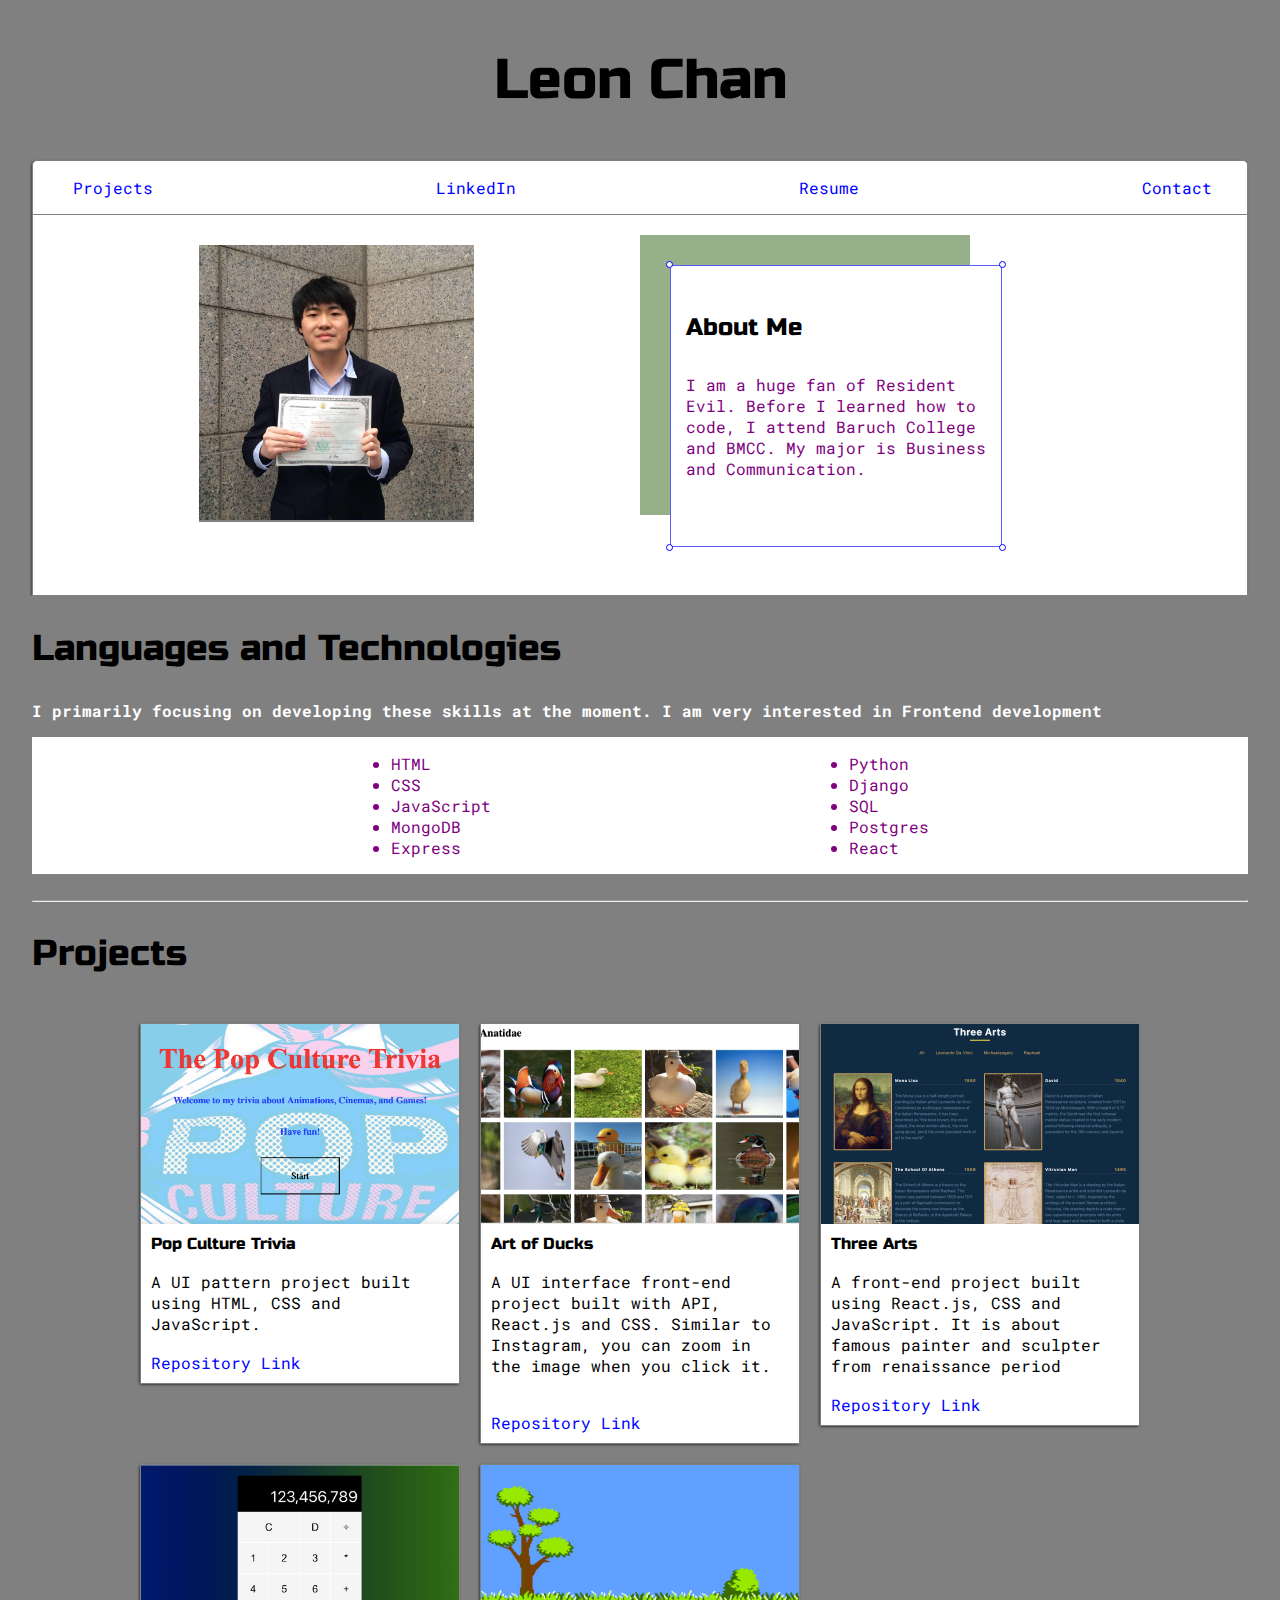
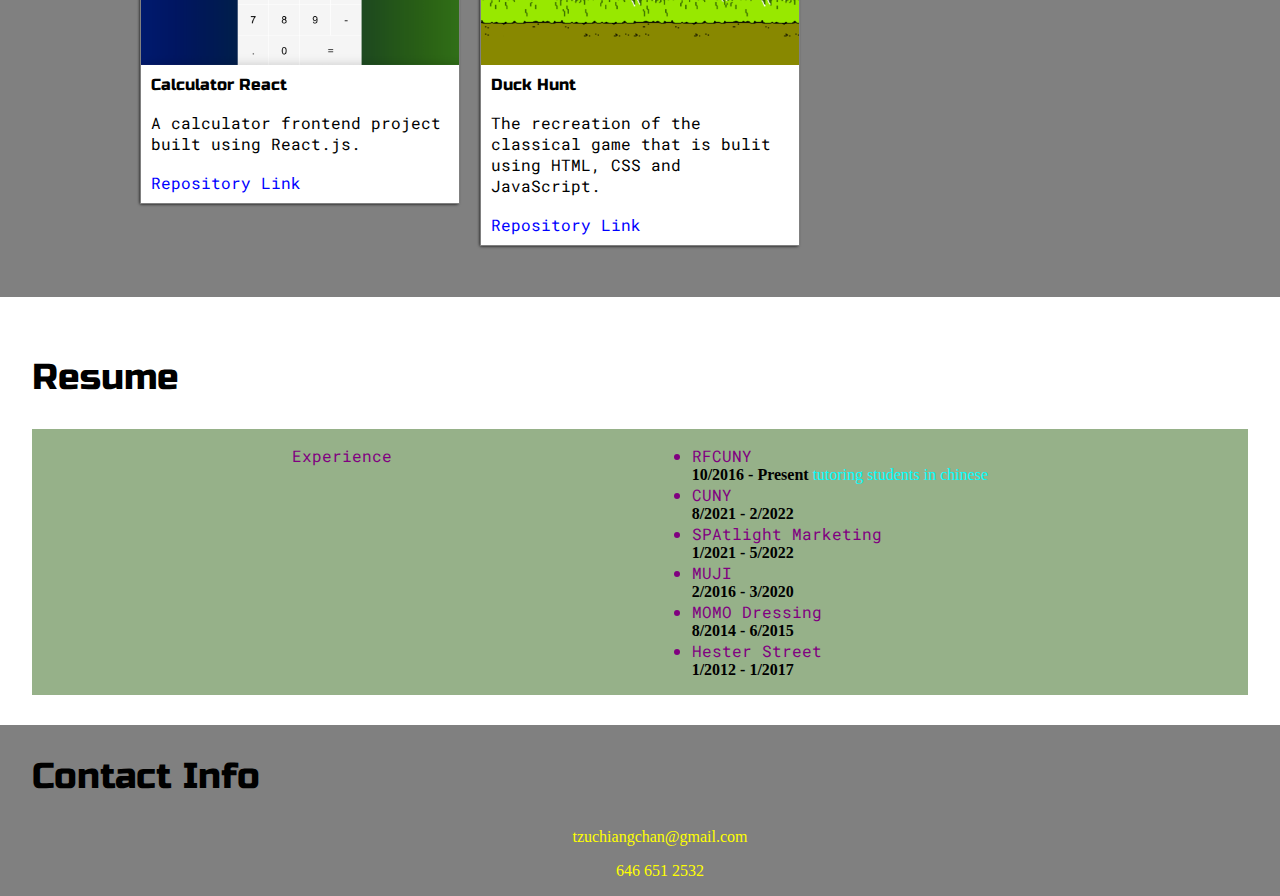
==== index.html @ 223f5d0b "delete education for now" ====
<!DOCTYPE html>
<html lang="en">
  <head>
    <title>Leon Tzu Chan</title>
    <meta name="viewport" content="width=device-width, initial-scale=1" />
    <link
      href="https://fonts.googleapis.com/css2?family=Roboto+Mono:wght@500&family=Russo+One&display=swap"
      rel="stylesheet"
    />
    <link rel="stylesheet" type="text/css" href="style.css">
    <link id="theme-style" rel="stylesheet" href="">
  </head>

  <body>
    <header>
      <div class="main-container">
        <div class="hello">
          <h1>Leon Chan</h1>
        </div>

        <div class="intro">
          <nav class="nav">
            <ul class="navlist">
              <li>
                <a target="_blank" href="https://github.com/TzuCChan"
                  >Projects</a
                >
              </li>
              <li>
                <a
                  target="_blank"
                  href="https://www.linkedin.com/in/leon-tzu-chiang-chan/"
                  >LinkedIn</a
                >
              </li>
              <li>
                <a target="_blank" href="Leon SEI Resume Edit 2.pdf">Resume</a>
              </li>
              <li>
                <a href="contact.html"
                  >Contact</a
                >
              </li>
            </ul>
          </nav>
        
          <div class="left-side">
            <img
              class="profile-pic"
              src="/images/1913613_1039265542803926_8349670237323387605_n.jpg"
              alt="profile of myself"
            />
            <!-- <h5 style="text-align: center; line-height: 0">Dark/Light theme</h5> -->
            <div id="theme-options-wrapper">
              <!-- <div data-mode="dark" id="dark-mode" class="theme-switch" alt="Dark theme"></div>
              <div data-mode="light" id="light-mode" class="theme-switch" alt="Light theme"></div> -->
            </div>
          </div>

          <div class="right-side">
            <div id="preview-shadow" class="About">
              <div id="preview">
                <div id="corner-tl" class="corner"></div>
                <div id="corner-tr" class="corner"></div>
                <h4>About Me</h4>
                <p>
                  I am a huge fan of Resident Evil. Before I learned how to code, I attend Baruch College and BMCC. My major is Business and Communication.
                </p>
                <div id="corner-bl" class="corner"></div>
                <div id="corner-br" class="corner"></div>
              </div>
            </div>
          </div>
        </div>
      </div>
    </header>

    <section class="tech">
      <div class="main-container">
        <h2>Languages and Technologies</h2>
        <p>
          <span style="font-weight:bold; color:white">I primarily focusing on developing these skills at the moment. I am very interested in Frontend development</span>
        </p>

        <div class="technicalskills">
          <ul>
            <li>HTML</li>
            <li>CSS</li>
            <li>JavaScript</li>
            <li>MongoDB</li>
            <li>Express</li>
          </ul>
          <ul>
            <li>Python</li>
            <li>Django</li>
            <li>SQL</li>
            <li>Postgres</li>
            <li>React</li>
          </ul>
        </div>
<br />
        <hr />

<h2>Projects</h2>
<br />
<div class="project-wrapper">

<section>
<div class="project">
  <img class="thumbup" src="/images/Pop Culture Trivia.png" alt="Trivia homepage" />
<div class="project-preview">
  <h6 class="project-title">Pop Culture Trivia</h6>
  <br />
  <p class="project-description">A UI pattern project built using HTML, CSS and JavaScript.</p>
  <br />
  <a target="_blank" href="https://github.com/TzuCChan/Pop-Culture-Trivia">Repository Link</a>
</div> 
</div>
</section>

<section>
  <div class="project">
    <img class="thumbup" src="/images/art of duck.jpg" alt="UI webpage using React.js and API" />
    <div class="project-preview">
      <h6 class="project-title">Art of Ducks</h6>
      <br />
      <p class="project-description">A UI interface front-end project built with API, React.js and CSS. Similar to Instagram, you can zoom in the image when you click it.</p>
      <br />
      <br />
    <a target="_blank" href="https://github.com/TzuCChan/Duck-react-API-UI-pattern">Repository Link</a>
  </div>
  </div>
  </section>

  <section>
    <div class="project">
      <img class="thumbup" src="/images/Three Arts.png" alt="Main homepage" />
    <div class="project-preview">
      <h6 class="project-title">Three Arts</h6>
      <br />
      <p class="project-description">A front-end project built using React.js, CSS and JavaScript. It is about famous painter and sculpter from renaissance period</p>
      <br />
      <a target="_blank" href="https://github.com/TzuCChan/renaissance-react">Repository Link</a>
    </div> 
    </div>
    </section>

    <section>
      <div class="project">
        <img class="thumbup" src="/images/Calculator react.png" alt="Main homepage" />
      <div class="project-preview">
        <h6 class="project-title">Calculator React</h6>
        <br />
        <p class="project-description">A calculator frontend project built using React.js.</p>
        <br />
        <a target="_blank" href="https://github.com/TzuCChan/calculator-react">Repository Link</a>
      </div> 
      </div>
      </section>

    <section>
      <div class="project">
        <img class="thumbup" src="/images/background.png" alt="Main homepage" />
      <div class="project-preview">
        <h6 class="project-title">Duck Hunt</h6>
        <br />
        <p class="project-description">The recreation of the classical game that is bulit using HTML, CSS and JavaScript.</p>
        <br />
        <a target="_blank" href="https://github.com/TzuCChan/duck-hunt-game">Repository Link</a>
      </div> 
      </div>
      </section>

  </div>
</section>
    </div>

    <section class="Biography">
      <div class="main-container">
    <h2>Resume</h2>
    <div class="experienceandeducation">
    <p>Experience</p>
    <ul>
      <li>RFCUNY</li>
        <b>10/2016 - Present</b>
        <x>tutoring students in chinese</x>
      <li>CUNY</li>
        <b>8/2021 - 2/2022</b>
      <li>SPAtlight Marketing</li>
        <b>1/2021 - 5/2022</b>
      <li>MUJI</li>
        <b>2/2016 - 3/2020</b>
      <li>MOMO Dressing</li>
        <b>8/2014 - 6/2015</b>
      <li>Hester Street</li>
        <b>1/2012 - 1/2017</b>
    </ul>
    </div>

  </div>
</section>

<div class="main-container">
  <h2>Contact Info</h2>
</div>
<div class="contact">
  <ul>tzuchiangchan@gmail.com</ul>
  <ul>646 651 2532</ul>
</div>
<script type="text/javascript" src="script.js"></script>

  </body>
</html>
---- style.css ----
:root {
  --mainColor: gray;
  --subColor: white;

  --borderColor: gray;

  --mainText: black;
  --subText: gray;

  --themeDotBorder: black;

  --previewBG: white;
  --previewShadow: rgba(110, 147, 92, 0.721);
}

html,
body {
  margin: 0;
  padding: 0;
  scroll-behavior: smooth;
  background-color: var(--mainColor);
}

h1,
h2,
h3,
h4,
h5,
h6 {
  font-family: "Russo One", sans-serif;
  font-weight: 500;
  color: var(--mainText);
}

h1 {
  font-size: 56px;
}
h2 {
  font-size: 36px;
}
h3 {
  font-size: 28px;
}
h4 {
  font-size: 24px;
}
h5 {
  font-size: 20px;
}
h6 {
  font-size: 16px;
}

a,
p,
li{
  font-family: "Roboto Mono", monospace;
  color: purple;
}

.hello {
  display: grid;
  text-align: center;
  align-content: center;
  min-height: 10em;
}

.intro {
  background-color: var(--subColor);
  border: 1px solid var(--borderColor);
  border-radius: 5px 5px 0 0;
  box-shadow: -1px 1px 3px -1px black;
  -webkit-box-shadow: -1px 1px 3px -1px black;
  -moz-box-shadow: -1px 1px 3px -1px black;
  display: grid;
  grid-template-columns: 1fr 1fr;
  grid-template-areas:
    "nav nav"
    "left-side right-side";
}

.nav {
  grid-area: nav;
  border-bottom: 1px solid var(--borderColor);
}

.navlist {
  display: flex;
  list-style: none;
  justify-content: space-between;
  align-items: center;
  padding-right: 35px;
}

.left-side {
  grid-area: left-side;
  padding-top: 30px;
  padding-bottom: 30px;
}

.profile-pic {
  display: block;
  margin: 0 auto;
  height: 275px;
  width: 275px;
  object-fit: cover;
  border-bottom: 2px solid var(--borderColor);
}

#theme-options-wrapper {
  display: flex;
  justify-content: center;
}

.theme-switch {
  height: 30px;
  width: 30px;
  border-radius: 50%;
  margin: 5px;
  border: 2px solid var(--themeDotBorder);
  -webkit-box-shadow: -1px 1px 3px -1px black;
  -moz-box-shadow: -1px 1px 3px -1px black;
  box-shadow: -1px 1px 3px -1px black;
  cursor: pointer;
}

.theme-switch:hover {
  border-width: 5px;
}

#light-mode {
  background-color: white;
}

#dark-mode {
  background-color: black;
}

.right-side {
  grid-area: right-side;
  display: grid;
  align-content: center;
  padding-top: 20px;
  padding-bottom: 80px;
}

#preview-shadow {
  background-color: var(--previewShadow);
  width: 300px;
  height: 250px;
  padding-left: 30px;
  padding-top: 30px;
}

#preview {
  width: 300px;
  height: 250px;
  padding: 15px;
  border: 1.5px solid rgb(90, 90, 251);
  background-color: var(--previewBG);
  position: relative;
}

.corner {
  width: 5px;
  height: 5px;
  border-radius: 50%;
  border: 1.5px solid blue;
  background-color: white;
  position: absolute;
}

#corner-tl {
  top: -5px;
  left: -5px;
}

#corner-tr {
  top: -5px;
  right: -5px;
}

#corner-bl {
  bottom: -5px;
  left: -5px;
}

#corner-br {
  bottom: -5px;
  right: -5px;
}

a {
  text-decoration: none;
  color: blue;
}

.main-container {
  margin: 0 auto;
  width: 1200px;
}

.Biography {
  display: grid;
  grid-template-columns: repeat(auto-fit, minmax(320px, 1fr));
  padding-bottom: 30px;
  padding-top: 30px;
}

.technicalskills {
  display: flex;
  justify-content: space-evenly;
  background-color: white
  /* background-color: var(--previewShadow); */
}

.experienceandeducation {
  display: flex;
  justify-content: space-evenly;
  background-color: var(--previewShadow);
}

.education {
  display: flex;
  justify-content: space-evenly;
  background-color: var(--previewShadow);
}

header,
.tech,
.photos {
  overflow: auto;
  background-color: var(--mainColor);
  border-bottom: 1px solid var(--borderColor);
}

.About,
.Biography {
  background-color: var(--subColor);
}

img {
  max-width: 100%;
  height: auto;
}

.project-wrapper {
  display: grid;
  grid-template-columns: repeat(auto-fit, 320px);
  justify-content: center;
  padding-bottom: 50px;
  gap: 20px;
}

.project {
  border: 1px solid var(--borderColor);
  -webkit-box-shadow: -1px 1px 3px -1px black;
  -moz-box-shadow: -1px 1px 3px -1px black;
  box-shadow: -1px 1px 3px -1px black;
}

.thumbup {
  width: 100%;
  height: 200px;
  display: block;
  object-fit: cover;
}

.project-preview {
  background-color: white;
  padding: 10px;
  height: 100%;
}

.project-title,
.project-description {
  color: black;
  margin: 0;
}

.contact {
  color: yellow;
  text-align: center;
}

x {
  color: aqua;
}

/* .container {
  margin: 0 auto;
  width: 1200px;
} */

/* .Experience {
  display: grid;
  grid-template-columns: repeat(auto-fit, minmax(320px, 1fr));
  padding-bottom: 30px;
  padding-top: 30px;
} */

@media screen and (max-width: 2500px) {
  .main-container {
    width: 95%;
  }
}

@media screen and (max-width: 800px) {
  .intro {
    grid-template-columns: 1fr;
    grid-template-areas:
      "nav"
      "left-side"
      "right-side";
  }
  .right-side {
    justify-content: center;
  }
}
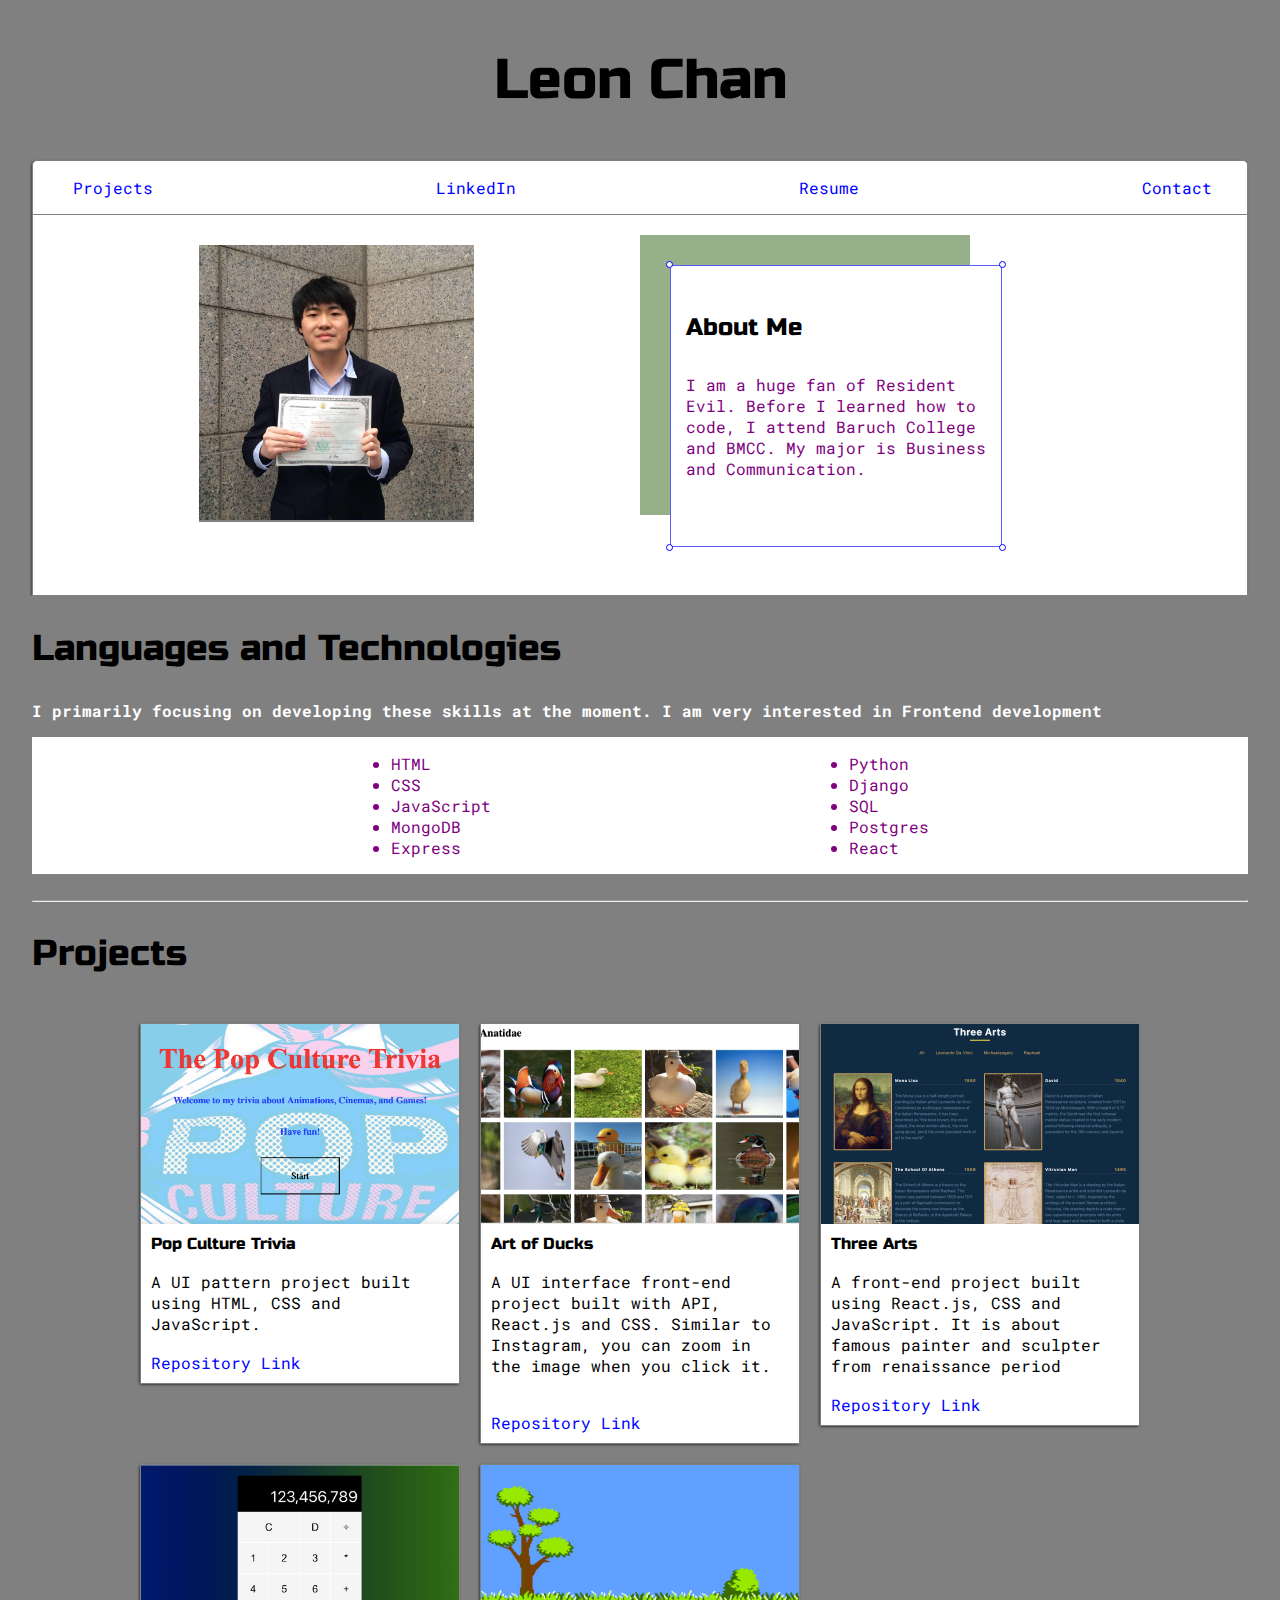
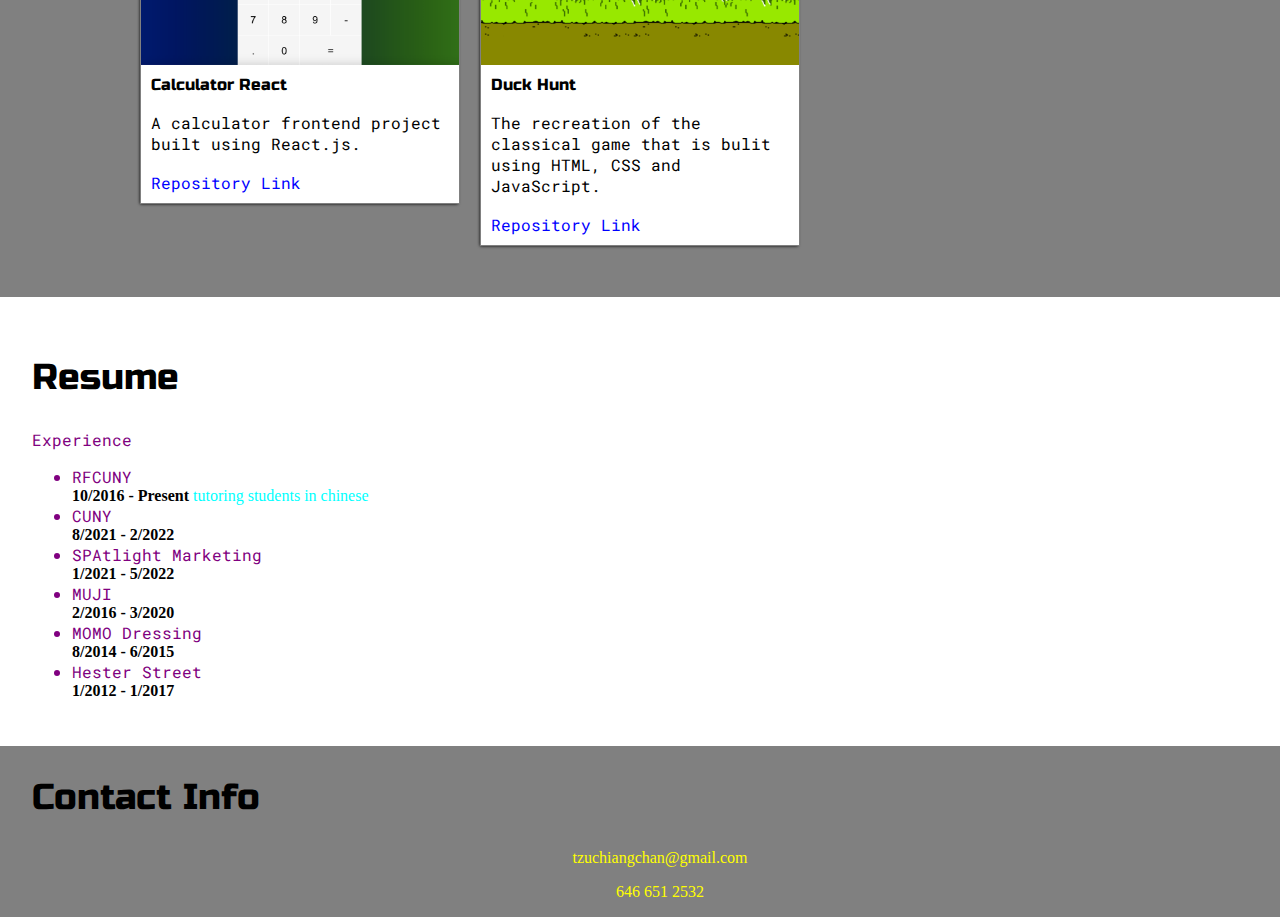
==== commit 8969dd26: "experienceandeducation -> experience" ====
--- a/index.html
+++ b/index.html
@@ -178,7 +178,7 @@
     <section class="Biography">
       <div class="main-container">
     <h2>Resume</h2>
-    <div class="experienceandeducation">
+    <div class="experience">
     <p>Experience</p>
     <ul>
       <li>RFCUNY</li>
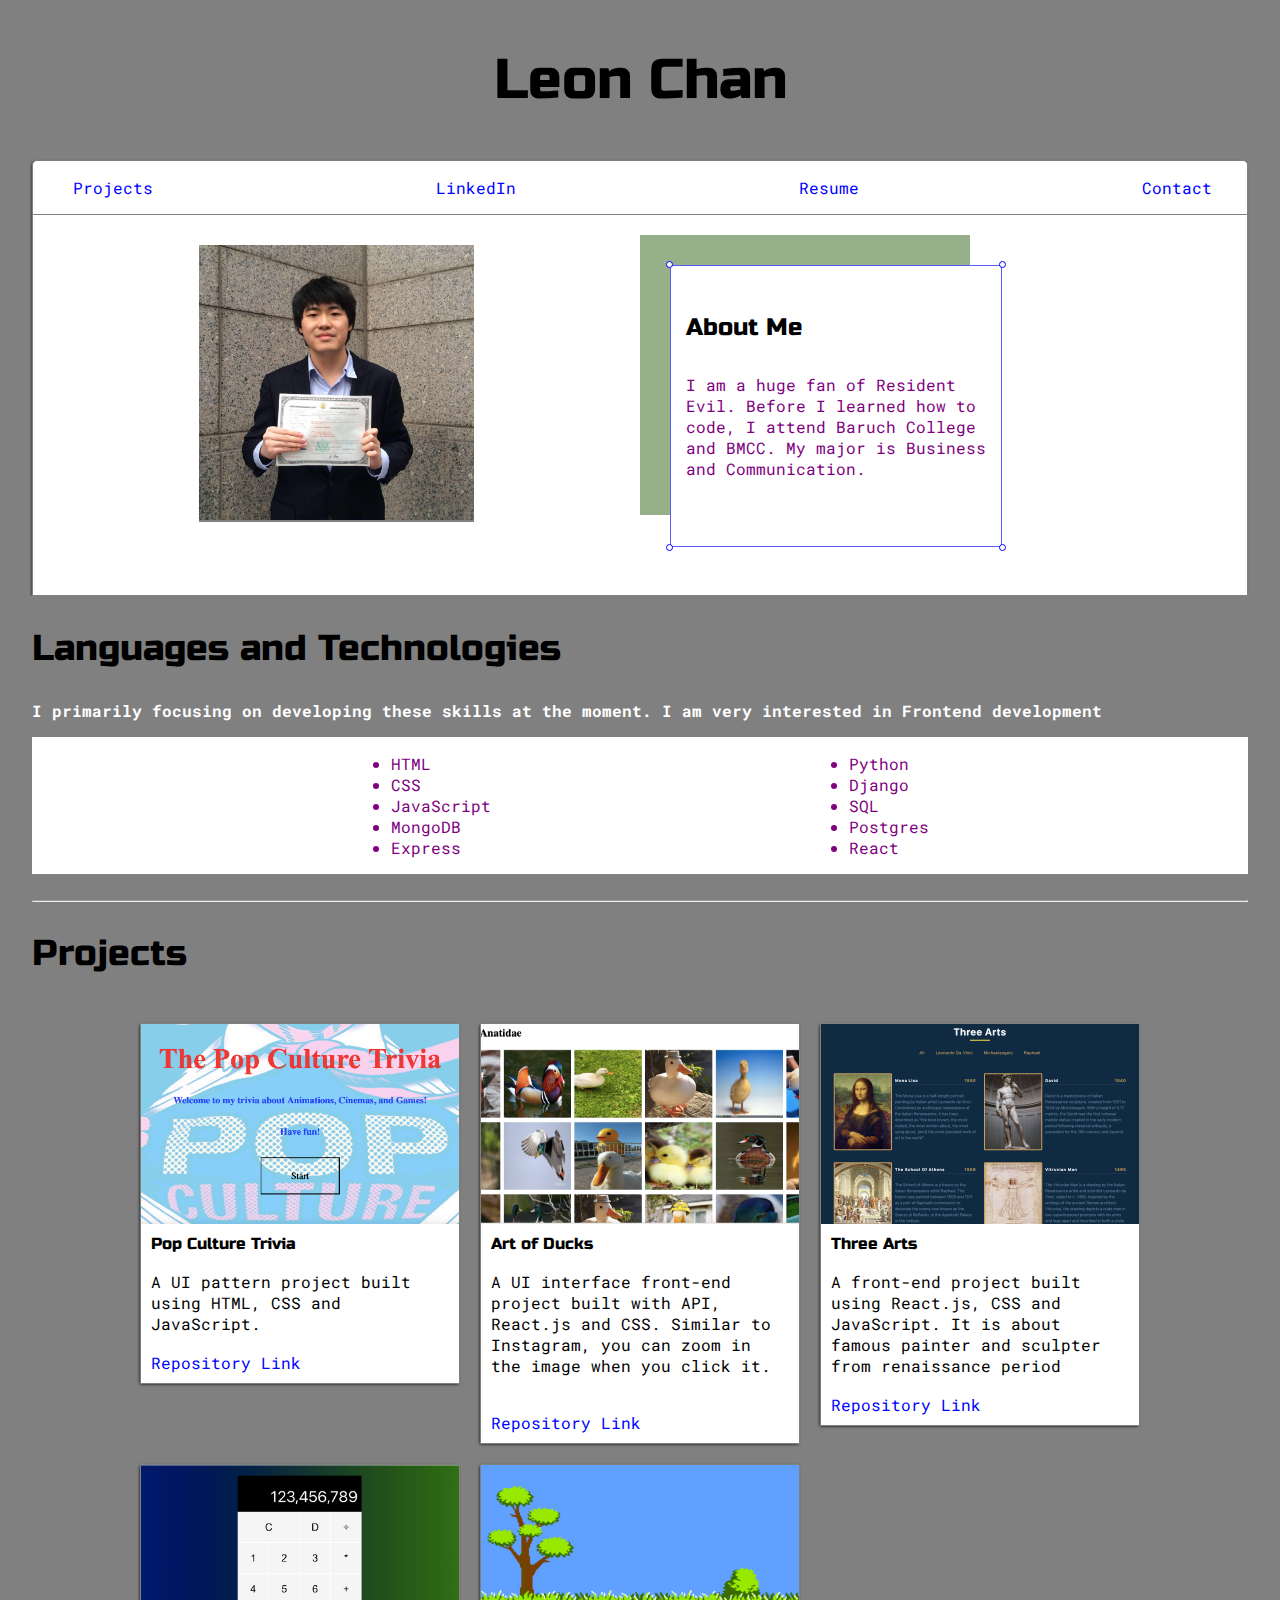
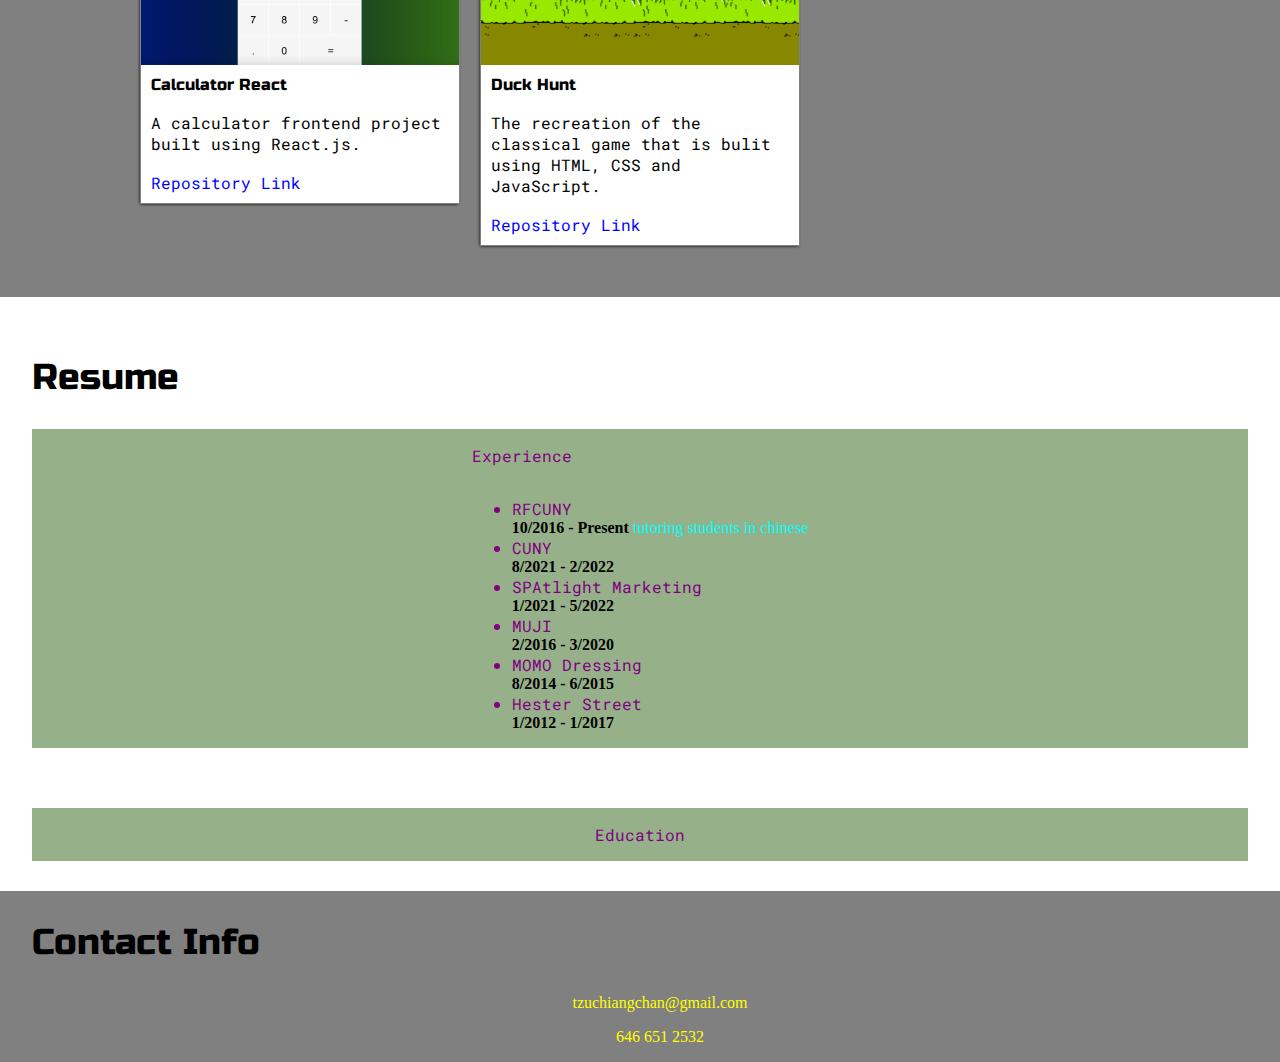
==== commit 65b77b53: "education set up" ====
--- a/index.html
+++ b/index.html
@@ -200,6 +200,14 @@
   </div>
 </section>
 
+<section class="Biography">
+  <div class="main-container">
+    <div class="education">
+      <p>Education</p>
+    </div>
+  </div>
+</section>
+
 <div class="main-container">
   <h2>Contact Info</h2>
 </div>
--- a/style.css
+++ b/style.css
@@ -214,8 +214,8 @@
   /* background-color: var(--previewShadow); */
 }
 
-.experienceandeducation {
-  display: flex;
+.experience {
+  display:grid;
   justify-content: space-evenly;
   background-color: var(--previewShadow);
 }
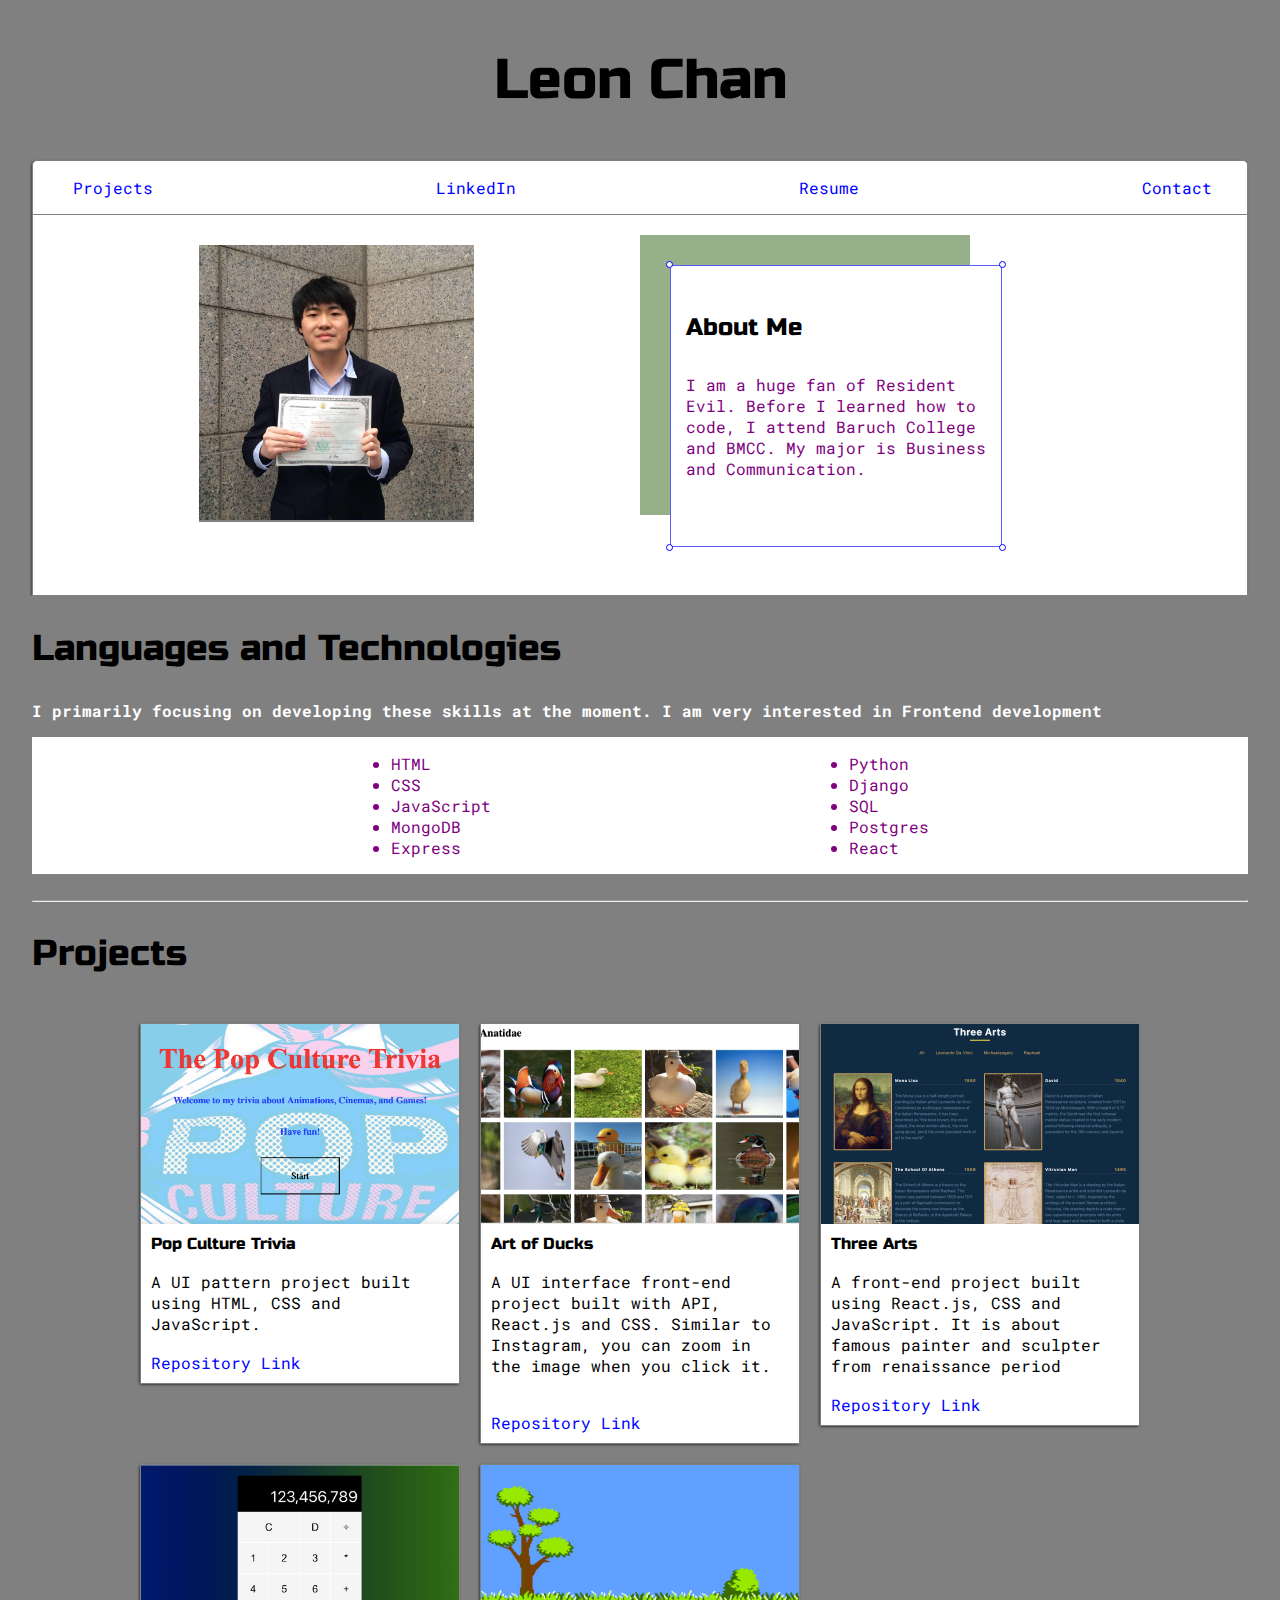
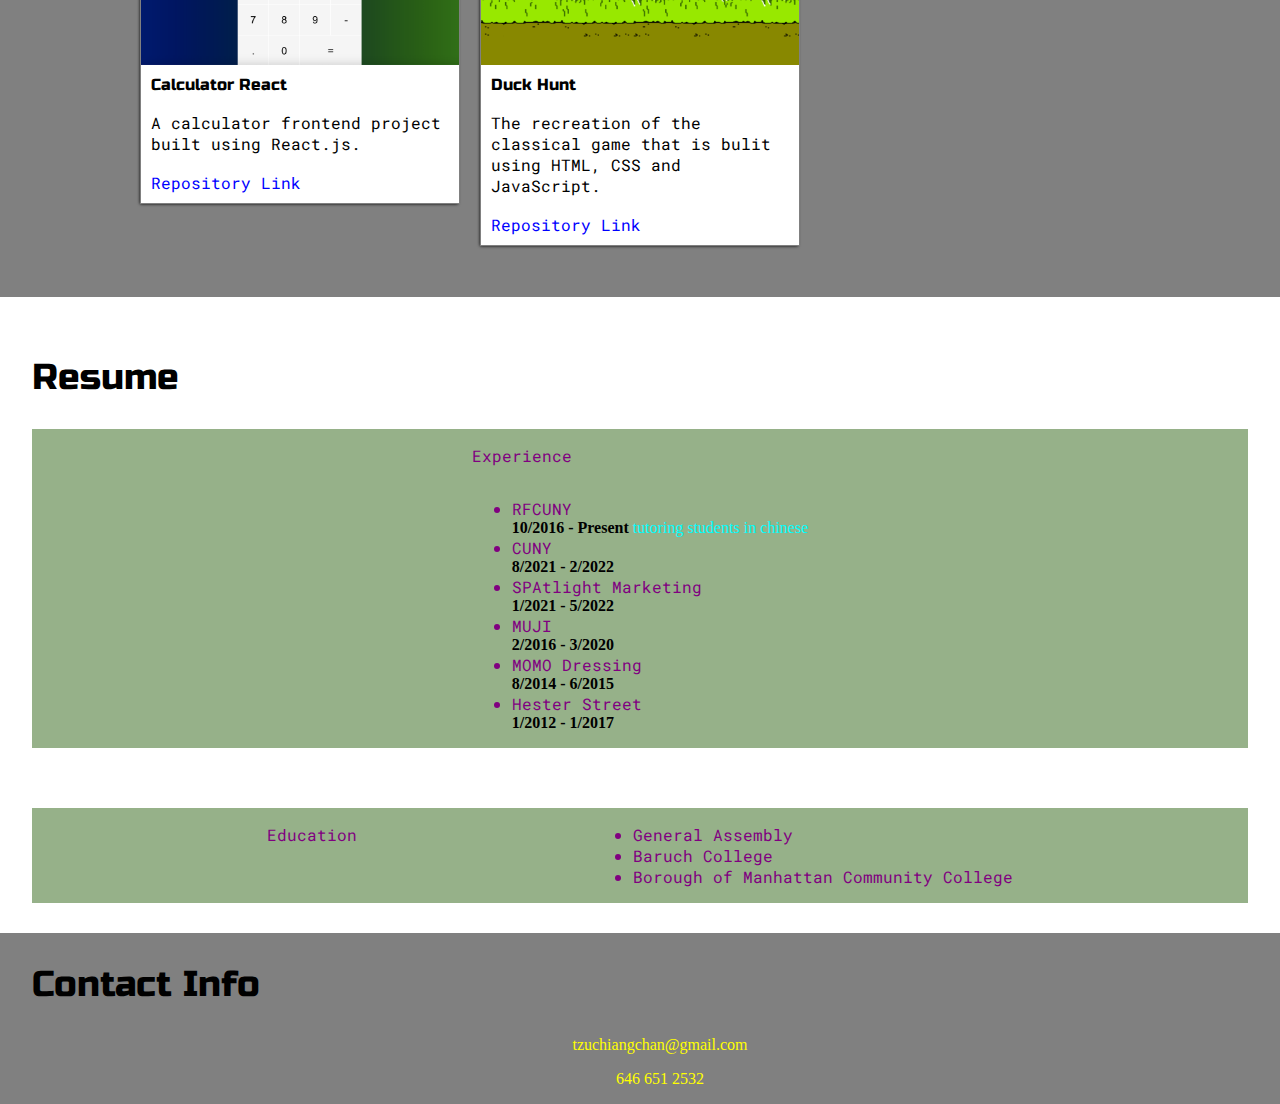
==== commit b187166a: "list schools" ====
--- a/index.html
+++ b/index.html
@@ -204,6 +204,11 @@
   <div class="main-container">
     <div class="education">
       <p>Education</p>
+      <ul>
+        <li>General Assembly</li>
+        <li>Baruch College</li>
+        <li>Borough of Manhattan Community College</li>
+      </ul>
     </div>
   </div>
 </section>
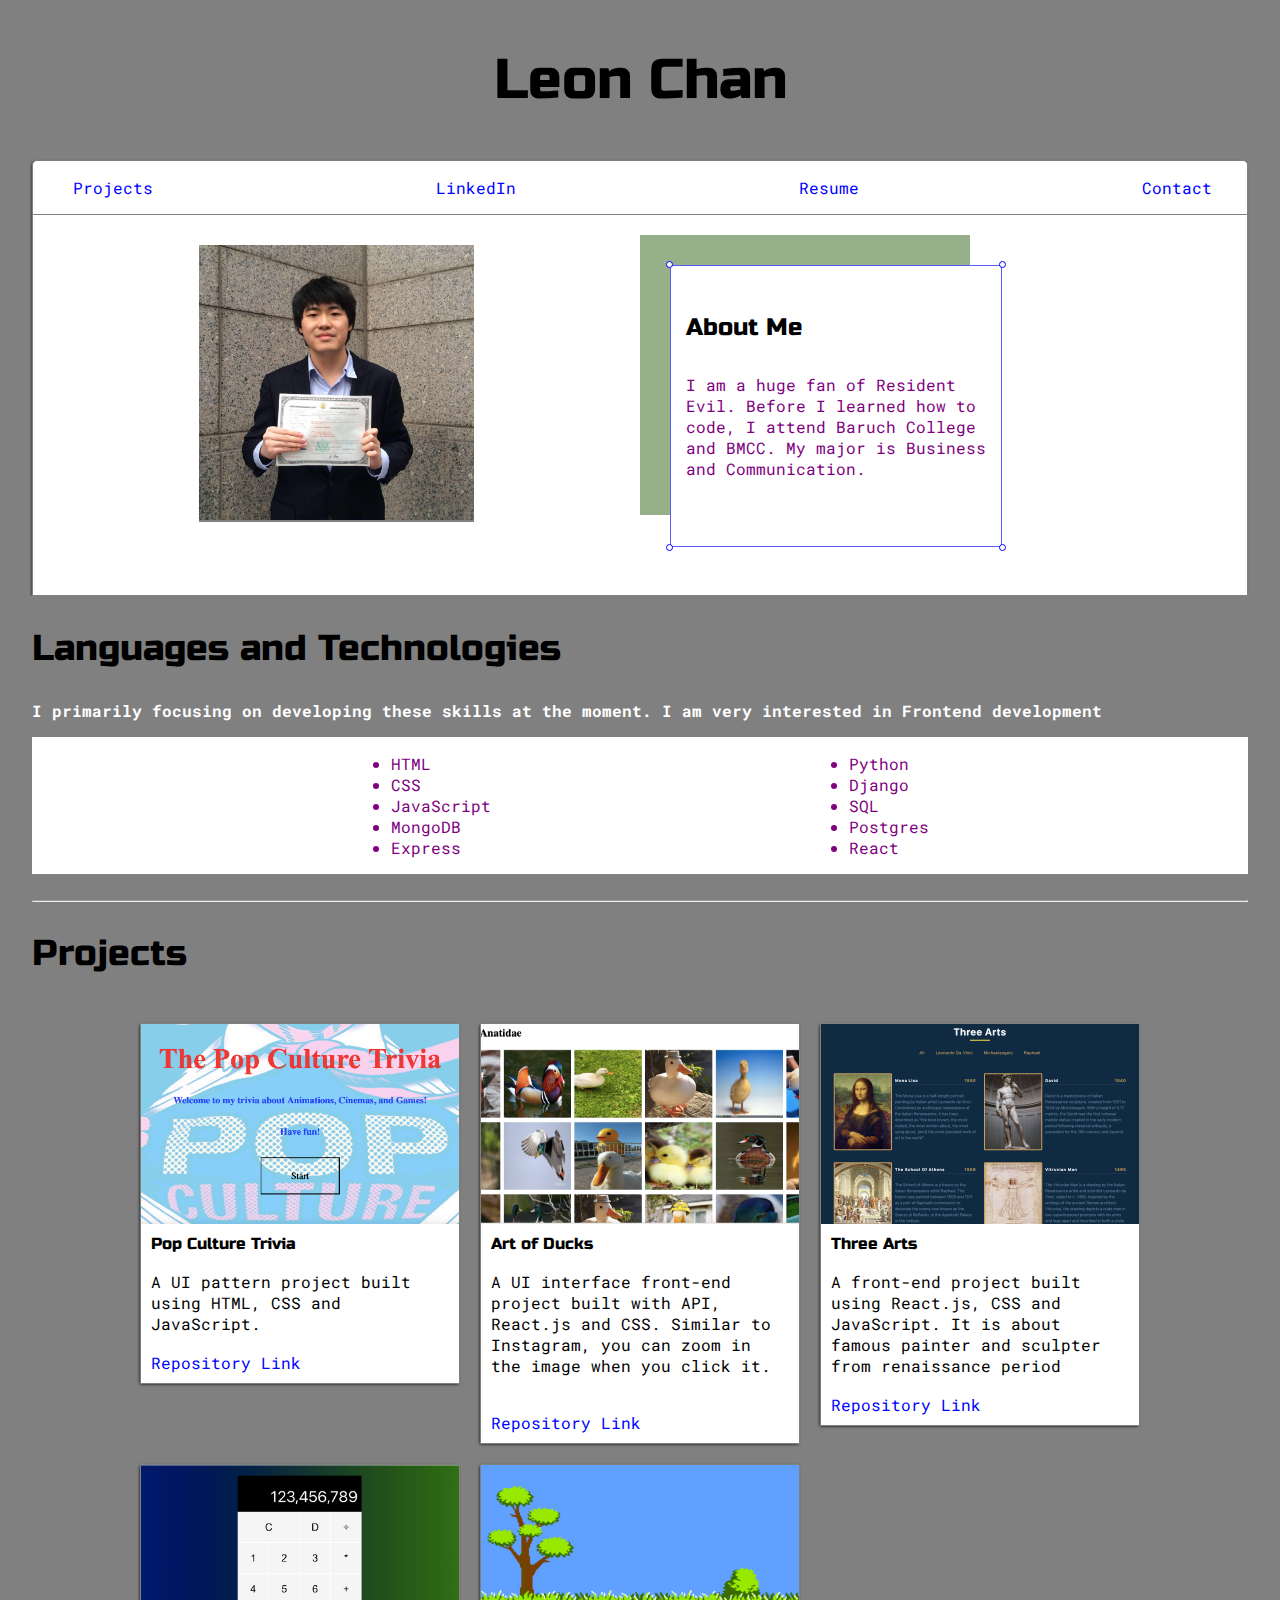
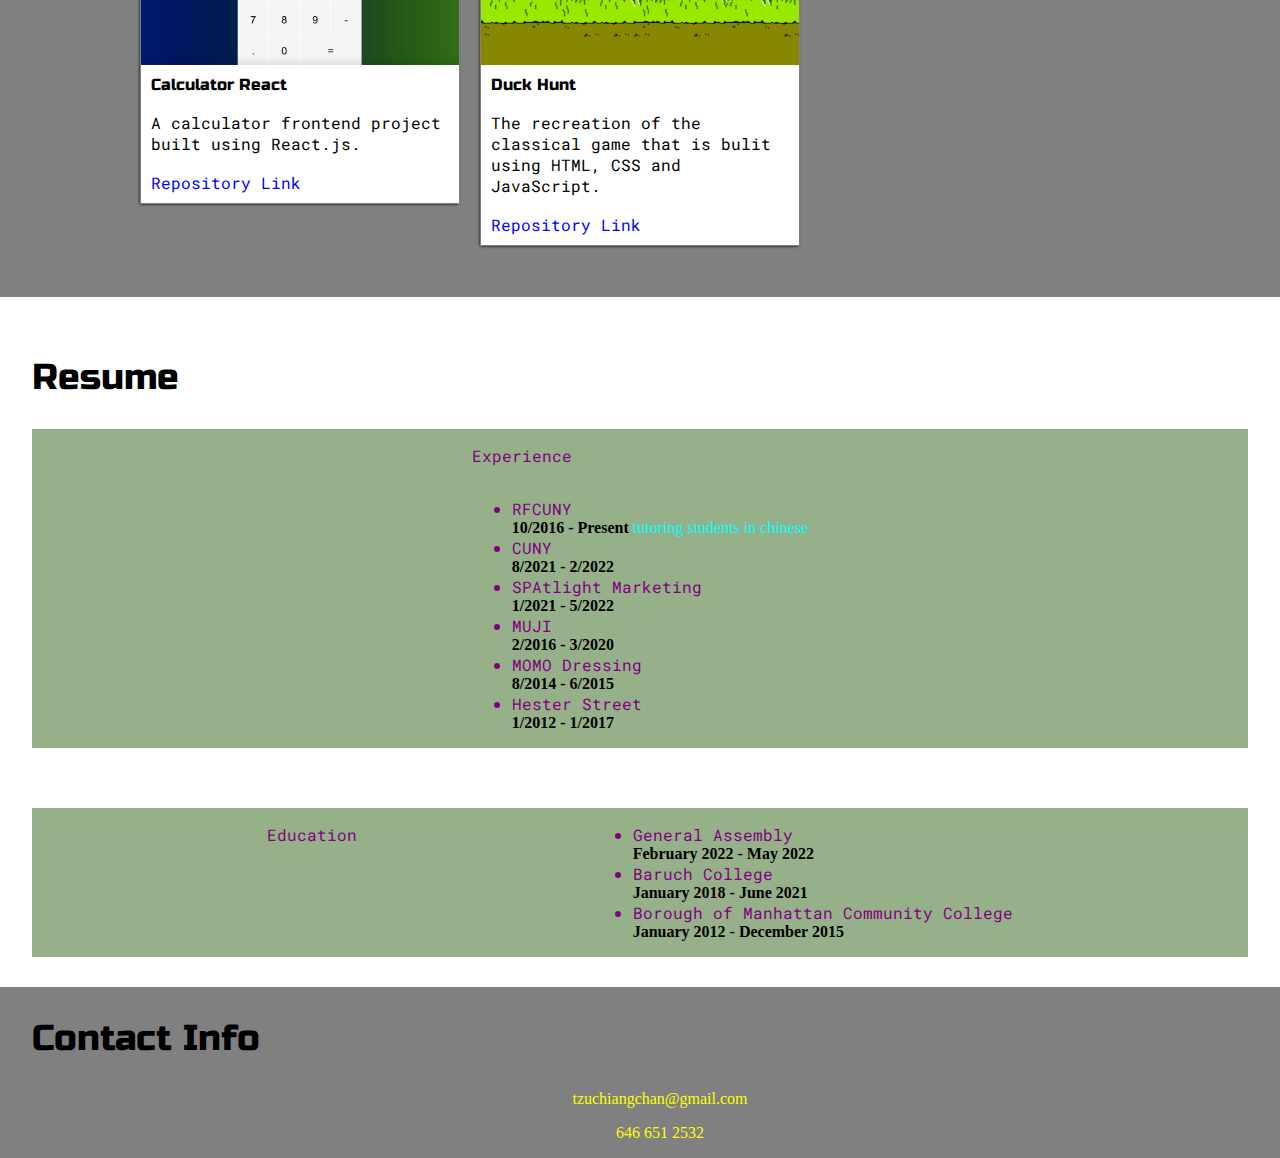
==== commit af9a385a: "change academic years" ====
--- a/index.html
+++ b/index.html
@@ -206,8 +206,11 @@
       <p>Education</p>
       <ul>
         <li>General Assembly</li>
+          <b>February 2022 - May 2022</b>
         <li>Baruch College</li>
+          <b>January 2018 - June 2021</b>
         <li>Borough of Manhattan Community College</li>
+          <b>January 2012 - December 2015</b>
       </ul>
     </div>
   </div>
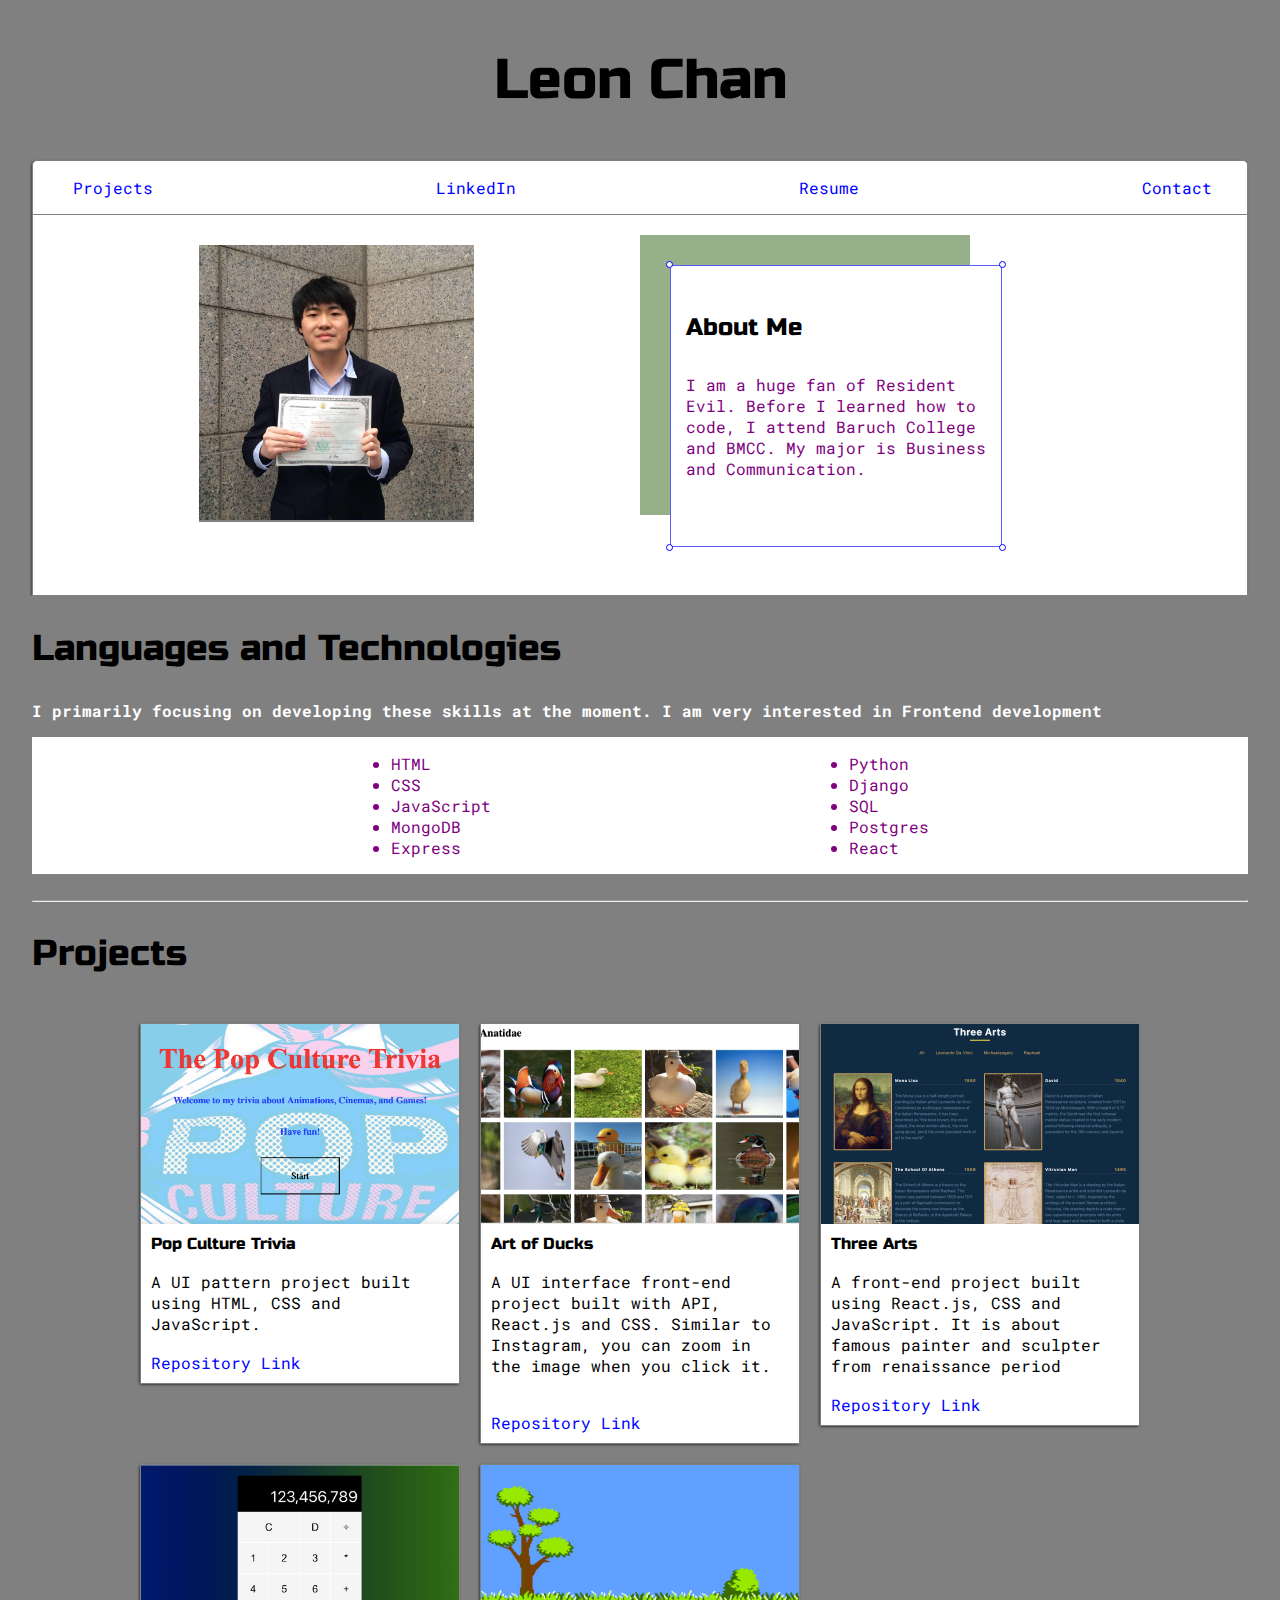
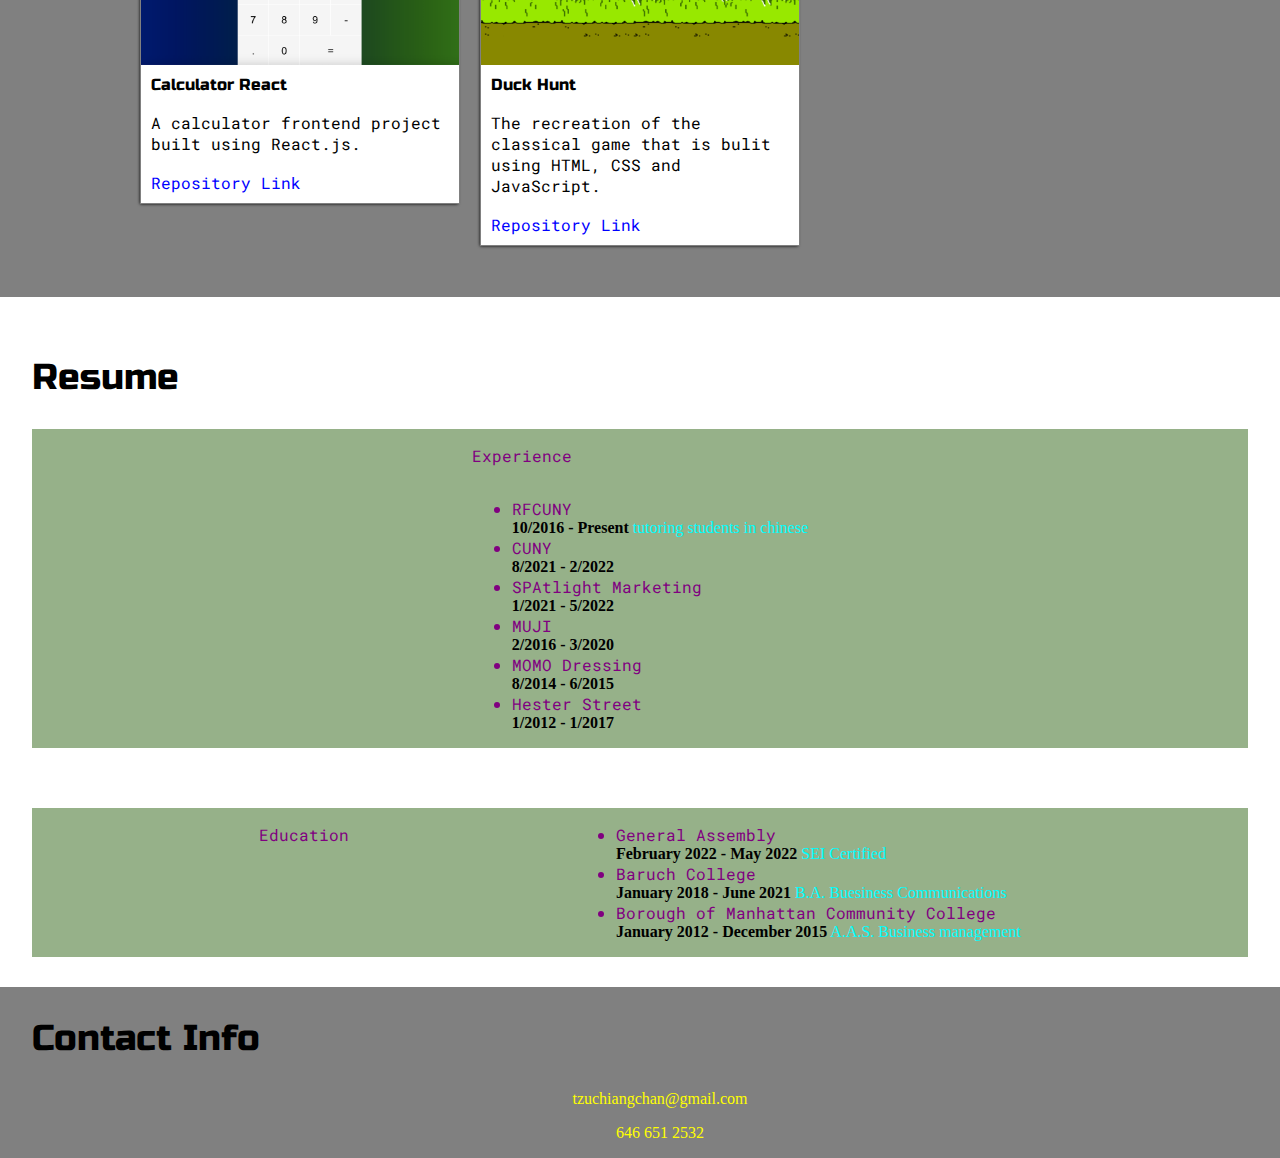
==== commit 70718ccc: "add degree and major" ====
--- a/index.html
+++ b/index.html
@@ -207,10 +207,13 @@
       <ul>
         <li>General Assembly</li>
           <b>February 2022 - May 2022</b>
+          <x>SEI Certified</x>
         <li>Baruch College</li>
           <b>January 2018 - June 2021</b>
+          <x>B.A. Buesiness Communications</x>
         <li>Borough of Manhattan Community College</li>
           <b>January 2012 - December 2015</b>
+          <x>A.A.S. Business management</x>
       </ul>
     </div>
   </div>
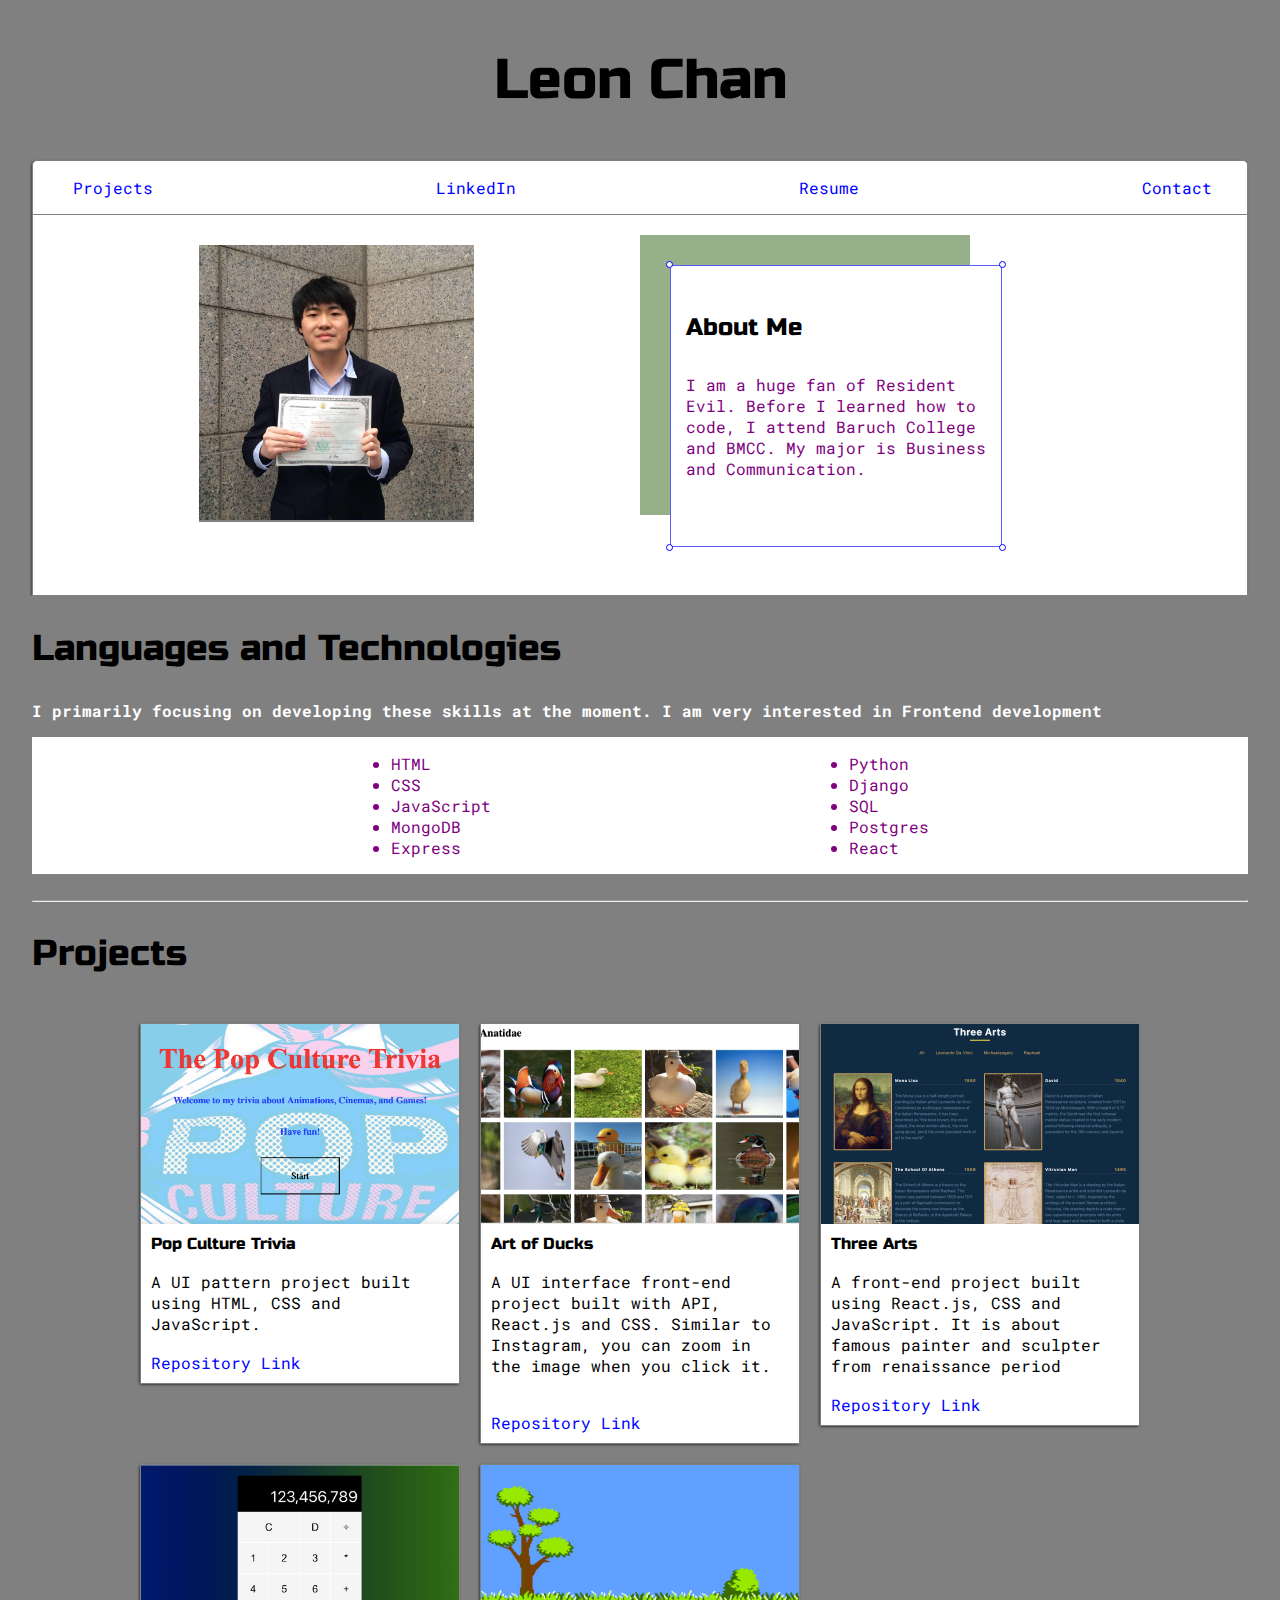
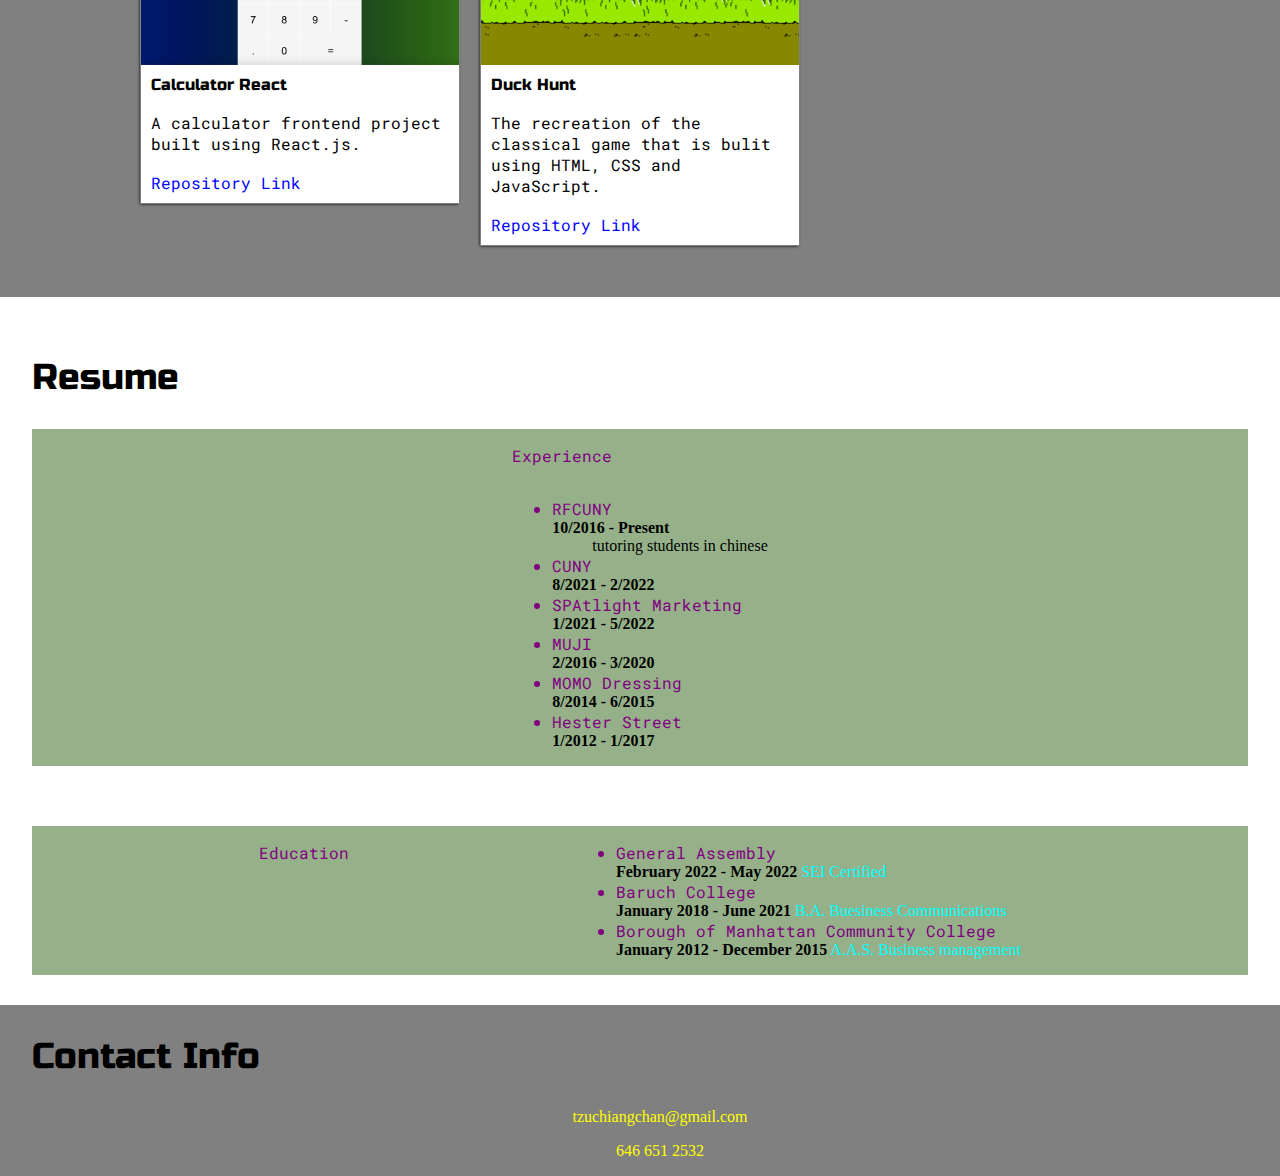
==== commit cd0dc34f: "minor change" ====
--- a/index.html
+++ b/index.html
@@ -183,7 +183,7 @@
     <ul>
       <li>RFCUNY</li>
         <b>10/2016 - Present</b>
-        <x>tutoring students in chinese</x>
+        <ol>tutoring students in chinese</ol>
       <li>CUNY</li>
         <b>8/2021 - 2/2022</b>
       <li>SPAtlight Marketing</li>
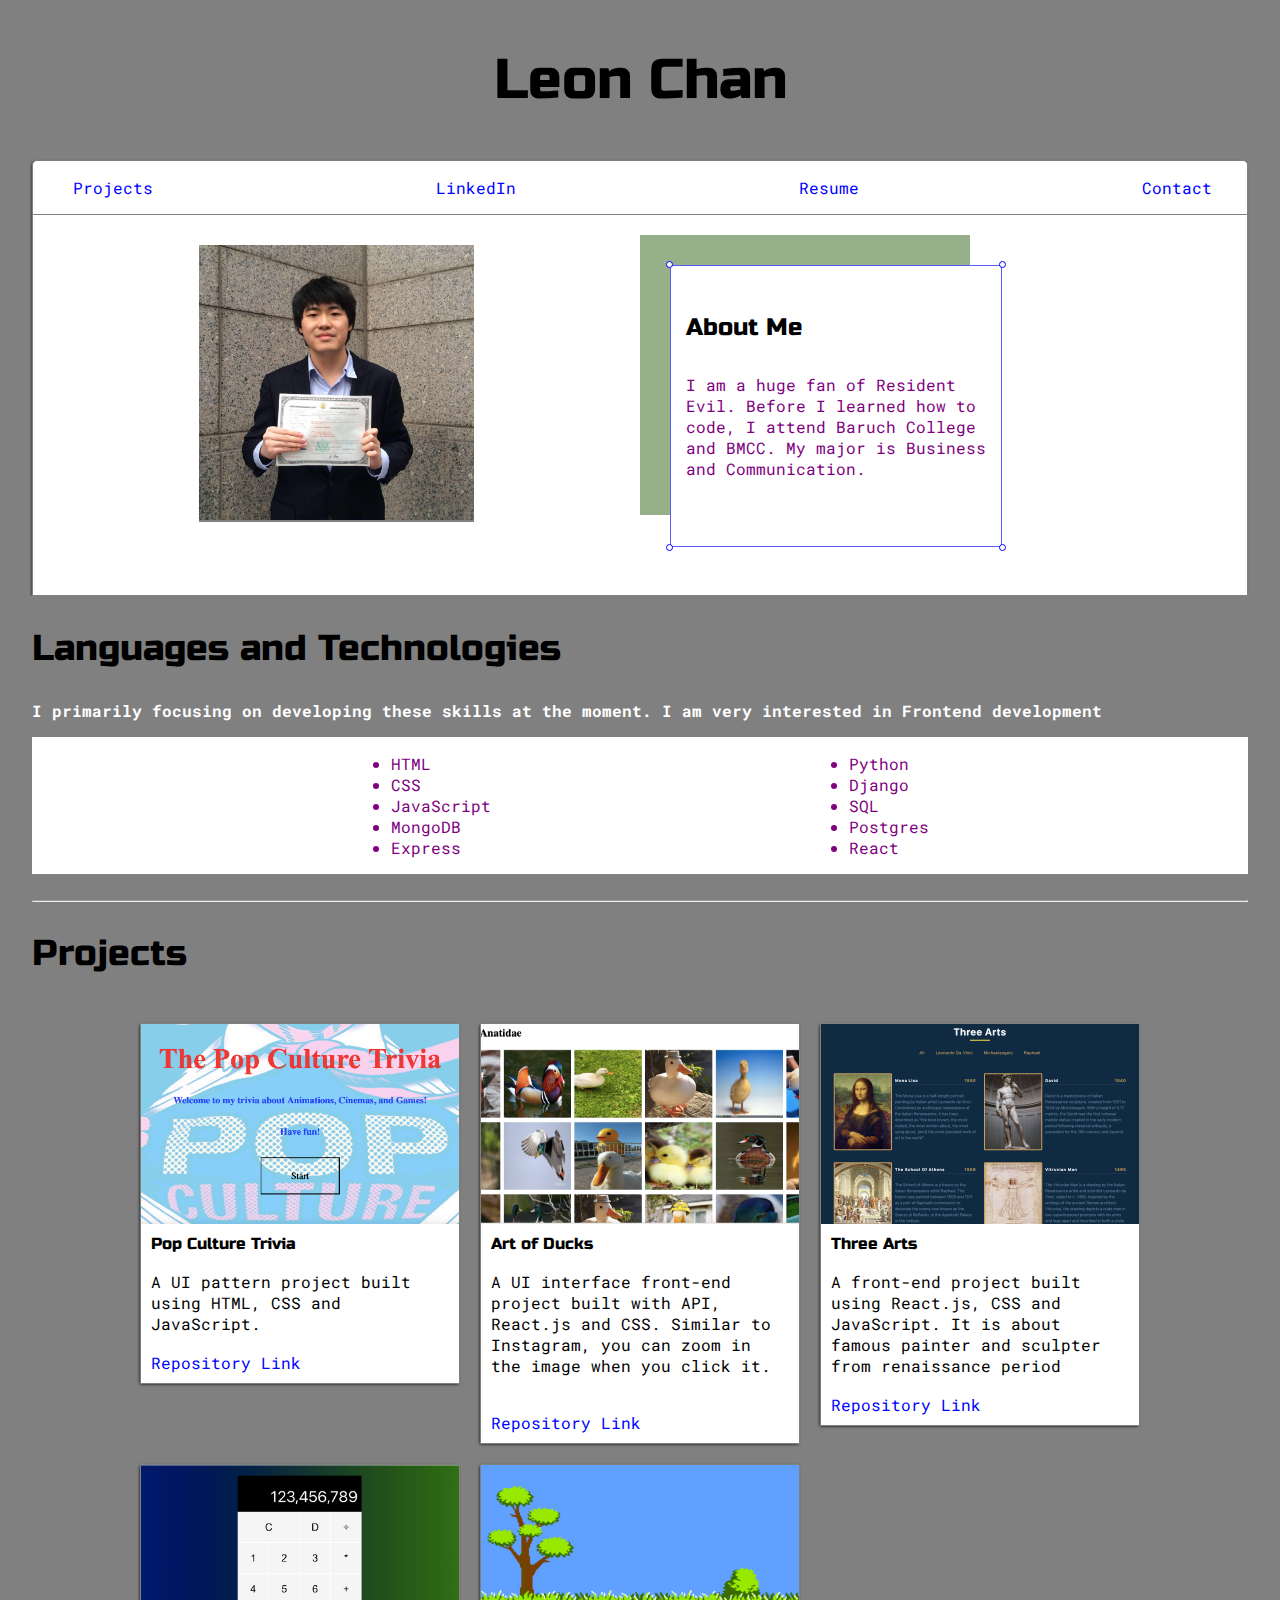
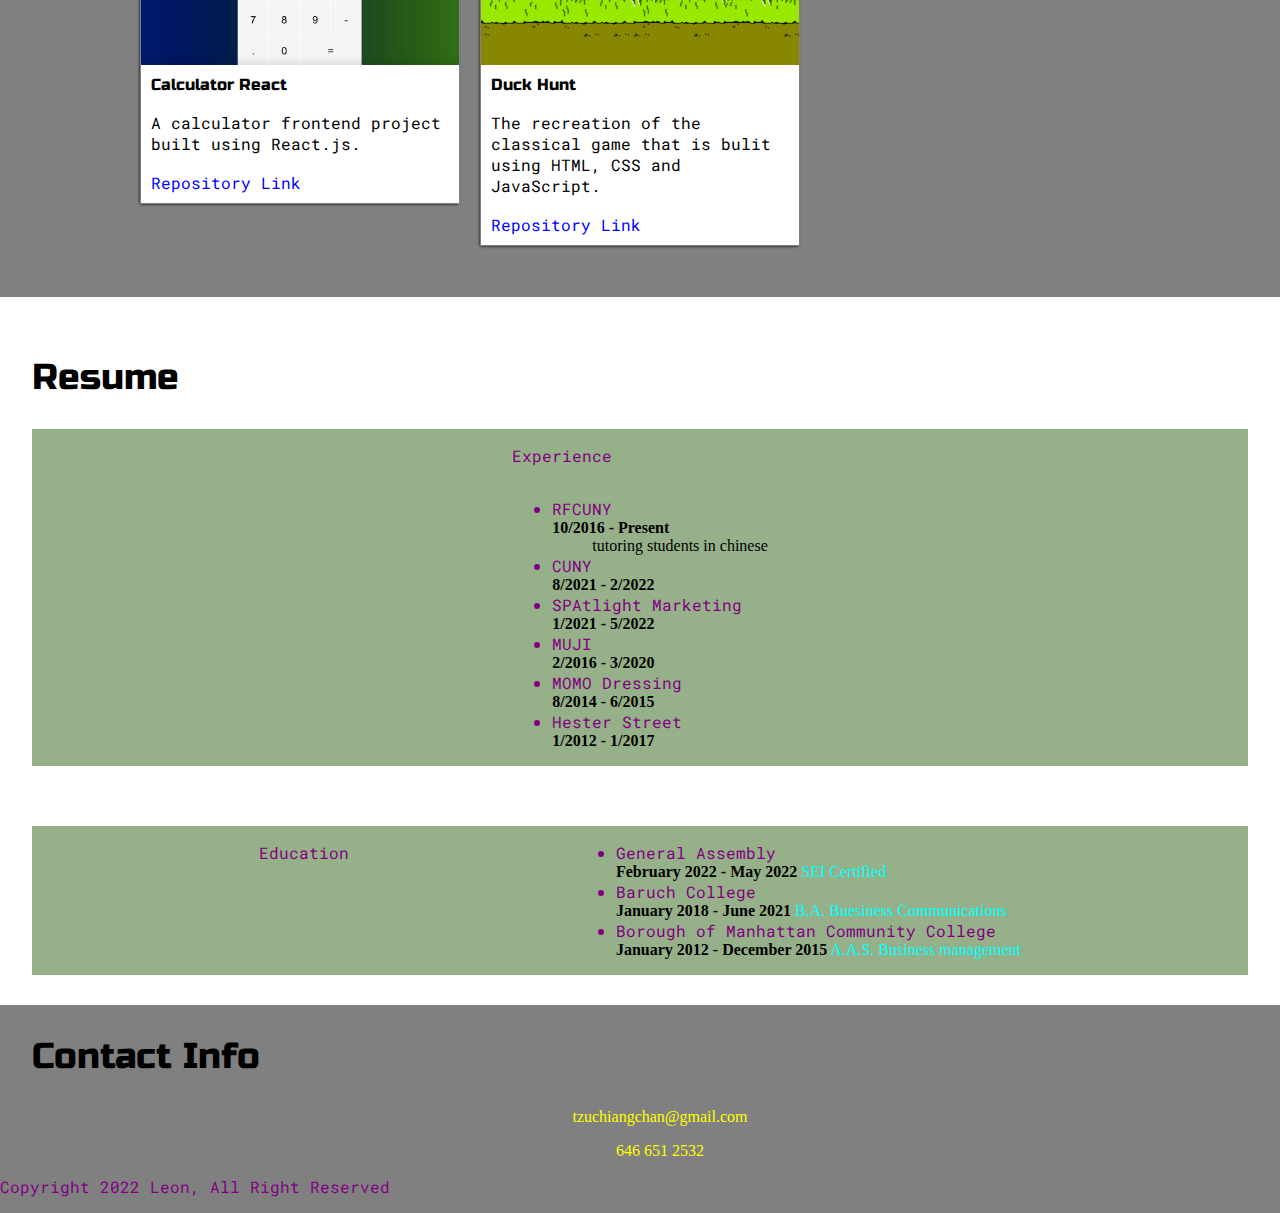
==== commit bbdb143c: "add footer" ====
--- a/index.html
+++ b/index.html
@@ -228,5 +228,9 @@
 </div>
 <script type="text/javascript" src="script.js"></script>
 
+ <footer class="footer">
+  <p class="copyright">Copyright 2022 Leon, All Right Reserved</p>
+ </footer>
+
   </body>
 </html>